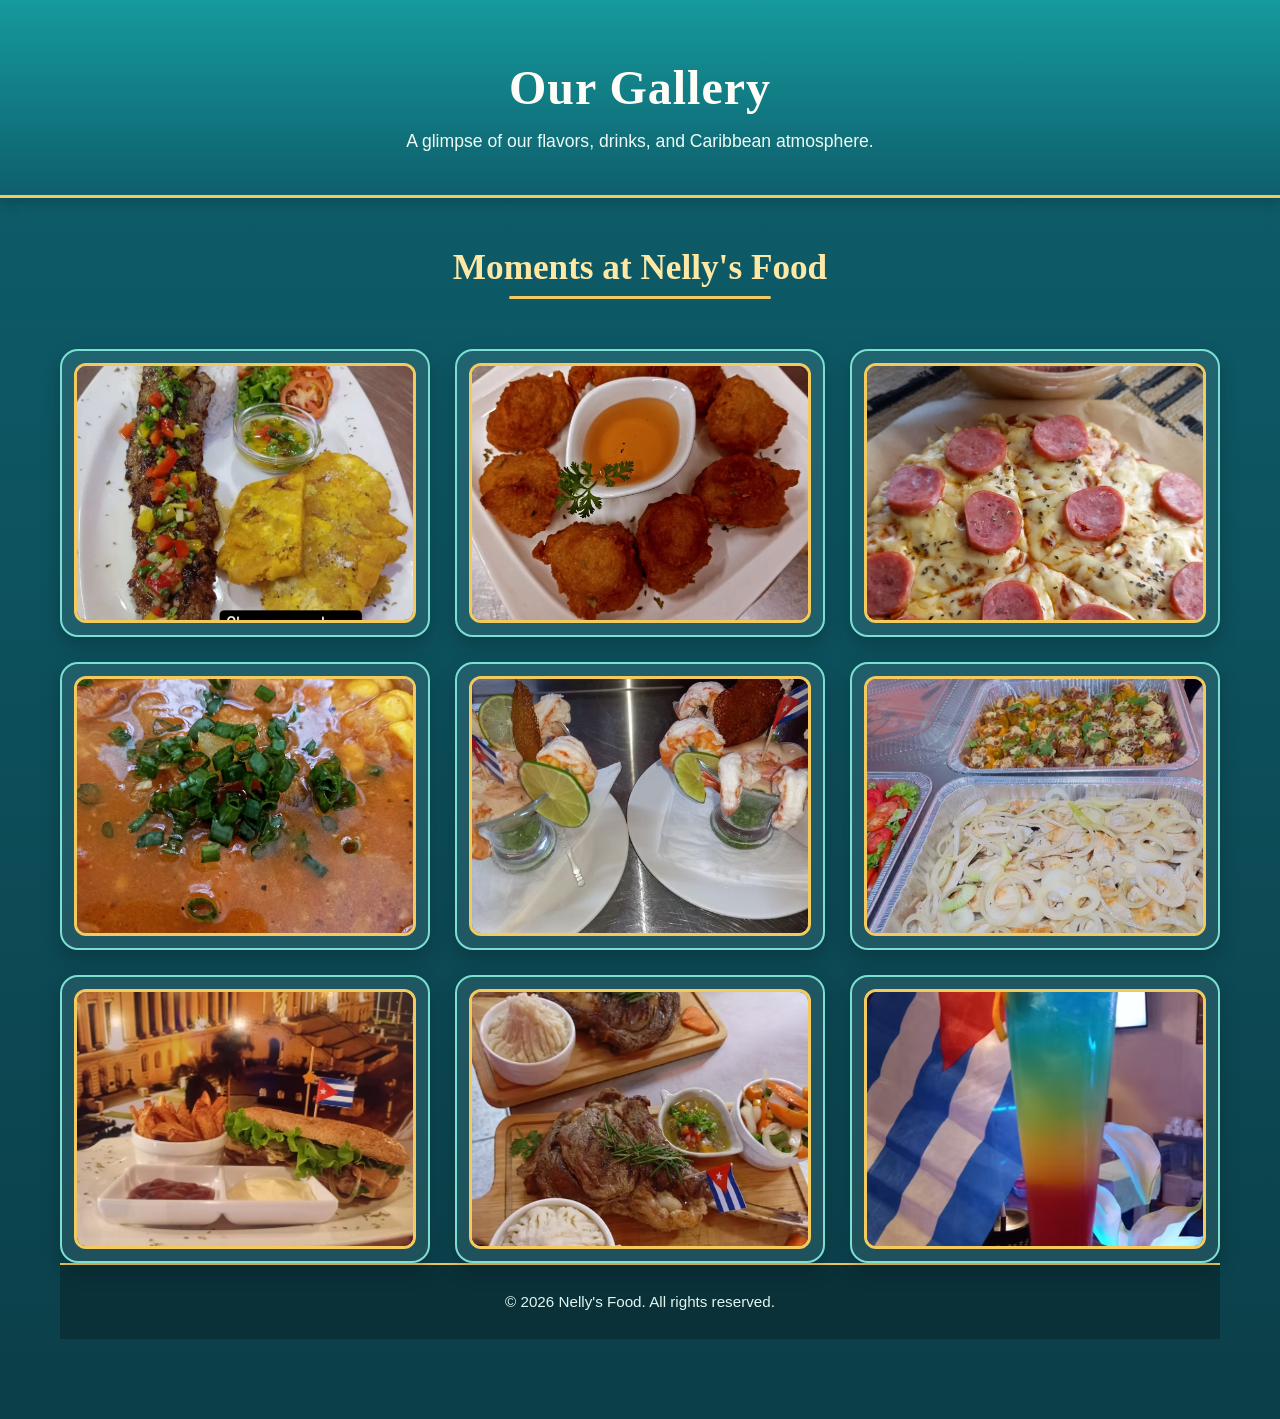
==== gallery.html @ 53c20b43 "fix: reorganize files for GitHub Pages" ====
<!DOCTYPE html>
<html lang="en">

<head>
    <meta charset="UTF-8">
    <meta name="viewport" content="width=device-width, initial-scale=1.0">
    <title>Gallery | Nelly's Food</title>
    <link rel="stylesheet" href="../CSS/gallery.css">
</head>

<body>

    <header class="cabecalho-galeria">
        <h1>Our Gallery</h1>
        <p>A glimpse of our flavors, drinks, and Caribbean atmosphere.</p>
    </header>

    <main class="galeria-page">

        <section class="galeria" aria-labelledby="gallery-title">

            <h2 id="gallery-title">Moments at Nelly's Food</h2>

            <div class="galeria-grid">
                <figure class="galeria-item">
                    <img src="../assets/imagens/churrasco.jpeg" alt="Grilled meat served on a plate" class="imagem-galeria">
                </figure>

                <figure class="galeria-item">
                    <img src="../assets/imagens/friturasMalanga.jpeg"
                        alt="Crispy malanga fritters served as a side dish" class="imagem-galeria">
                </figure>

                <figure class="galeria-item">
                    <img src="../assets/imagens/pizza.jpeg" alt="Freshly baked pizza served at the restaurant" class="imagem-galeria">
                </figure>

                <figure class="galeria-item">
                    <img src="../assets/imagens/sopa.jpeg" alt="Warm homemade soup served in a bowl" class="imagem-galeria">
                </figure>

                <figure class="galeria-item">
                    <img src="../assets/imagens/camarão.avif" alt="Shrimp dish prepared with Caribbean-style seasoning" class="imagem-galeria">
                </figure>

                <figure class="galeria-item">
                    <img src="../assets/imagens/comidas.avif" alt="Variety of Cuban dishes served on a table" class="imagem-galeria">
                </figure>

                <figure class="galeria-item">
                    <img src="../assets/imagens/cuban-sandwich.avif"
                        alt="Traditional Cuban sandwich with pork, ham, cheese, and pickles" class="imagem-galeria">
                </figure>

                <figure class="galeria-item">
                    <img src="../assets/imagens/Cuban-Style-Roasted-Pork.avif"
                        alt="Cuban-style roasted pork served with side dishes" class="imagem-galeria">
                </figure>

                <figure class="galeria-item">
                    <img src="../assets/imagens/drink.avif" alt="Refreshing tropical drink served in a glass" class="imagem-galeria">
                </figure>
            </div>

            <footer class="footer-galeria">
                <p>&copy; 2026 Nelly's Food. All rights reserved.</p>
            </footer>

            <div class="modal-imagem" id="modalImagem">
                <span class="fechar-modal" id="fecharModal">&times;</span>
                <img class="imagem-ampliada" id="imgAmpliada" src="" alt="">
            </div>

         <script src="../JAVASCRIPT/gallery.js"></script>

</body>

</html>
---- CSS/gallery.css ----
/*------------------------------
            RESET
------------------------------*/
*{
    margin: 0;
    padding: 0;
    box-sizing: border-box;
}

/*------------------------------
             BODY
------------------------------*/
body{
    background: linear-gradient(to bottom, #0e5f6d, #0b3f49);
    color: #F5F7F2;
    font-family: 'Cabin', sans-serif;
}

/*------------------------------
           TÍTULOS
------------------------------*/
h1, h2{
    font-family: "Playfair Display", serif;
    color: #FFFDF8;
}

p{
    line-height: 1.6;
}

/*------------------------------
            HEADER
------------------------------*/
.cabecalho-galeria{
    text-align: center;
    padding: 60px 20px 40px;
    background: linear-gradient(to bottom, #159a9c, #0e5f6d);
    border-bottom: 3px solid #f4c95d;
    box-shadow: 0 4px 12px rgba(0, 0, 0, 0.2);
}

.cabecalho-galeria h1{
    font-size: 3rem;
    margin-bottom: 12px;
    letter-spacing: 1px;
}

.cabecalho-galeria p{
    font-size: 1.1rem;
    color: #eefcf7;
    max-width: 700px;
    margin: 0 auto;
}

/*------------------------------
             MAIN
------------------------------*/
.galeria-page{
    max-width: 1200px;
    margin: 0 auto;
    padding: 50px 20px 80px;
}

/*------------------------------
            SECTION
------------------------------*/
.galeria{
    text-align: center;
}

.galeria h2{
    font-size: 2.2rem;
    color: #ffe8a3;
    margin-bottom: 15px;
    position: relative;
    display: inline-block;
}

.galeria h2::after{
    content: "";
    display: block;
    width: 70%;
    height: 3px;
    background: #f4c95d;
    margin: 8px auto 0;
    border-radius: 10px;
}

/*------------------------------
          GRID GALERIA
------------------------------*/
.galeria-grid{
    margin-top: 35px;
    display: grid;
    grid-template-columns: repeat(3, 1fr);
    gap: 25px;
}

/*------------------------------
         ITENS GALERIA
------------------------------*/
.galeria-item{
    background: rgba(255, 255, 255, 0.08);
    border: 2px solid #7be0d1;
    border-radius: 18px;
    padding: 12px;
    box-shadow: 0 8px 20px rgba(0, 0, 0, 0.22);
    transition: transform 0.3s ease, box-shadow 0.3s ease;
}

.galeria-item:hover{
    transform: translateY(-6px);
    box-shadow: 0 12px 28px rgba(0, 0, 0, 0.3);
}

.galeria-item img{
    width: 100%;
    height: 260px;
    object-fit: cover;
    display: block;
    border-radius: 12px;
    border: 3px solid #f4c95d;
}


.imagem-galeria{
    cursor: pointer;
}

.modal-imagem{
    display: none;
    position: fixed;
    inset: 0;
    background: rgba(0, 0, 0, 0.85);
    justify-content: center;
    align-items: center;
    z-index: 999;
    padding: 20px;
}

.modal-imagem.ativo{
    display: flex;
}

.imagem-ampliada{
    max-width: 90%;
    max-height: 90vh;
    border-radius: 12px;
    border: 3px solid #f4c95d;
    box-shadow: 0 10px 30px rgba(0, 0, 0, 0.4);
}

.fechar-modal{
    position: absolute;
    top: 20px;
    right: 30px;
    font-size: 2.5rem;
    color: white;
    cursor: pointer;
    font-weight: bold;
}
/*------------------------------
            FOOTER
------------------------------*/
.footer-galeria{
    text-align: center;
    padding: 25px 20px;
    border-top: 2px solid #f4c95d;
    background: #0a3138;
}

.footer-galeria p{
    font-size: 0.95rem;
    color: #dff7f2;
}

/*------------------------------
         RESPONSIVIDADE
------------------------------*/
@media (max-width: 992px){
    .galeria-grid{
        grid-template-columns: repeat(2, 1fr);
    }
}

@media (max-width: 768px){
    .cabecalho-galeria{
        padding: 45px 16px 30px;
    }

    .cabecalho-galeria h1{
        font-size: 2.2rem;
    }

    .cabecalho-galeria p{
        font-size: 1rem;
    }

    .galeria-page{
        padding: 40px 16px 60px;
    }

    .galeria h2{
        font-size: 1.8rem;
    }

    .galeria-grid{
        grid-template-columns: 1fr;
    }

    .galeria-item img{
        height: 230px;
    }
}
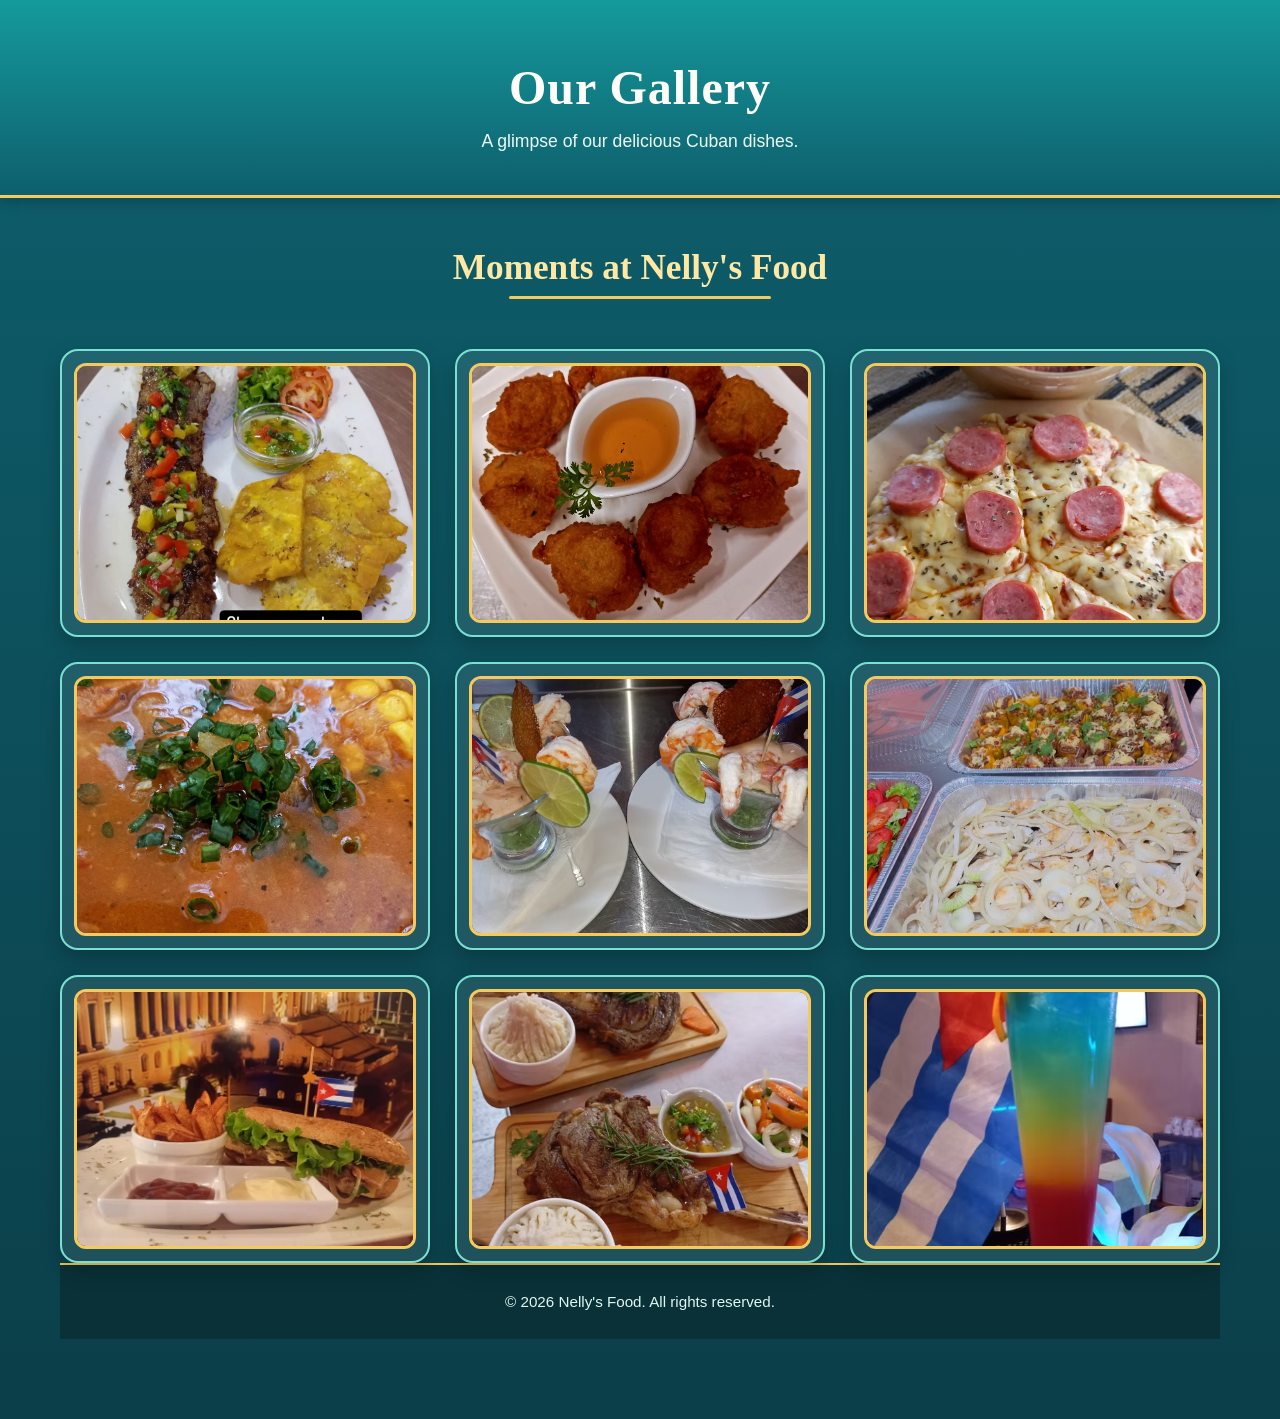
==== commit 5c0fffaf: "feat: update gallery subtitle text" ====
--- a/gallery.html
+++ b/gallery.html
@@ -5,14 +5,14 @@
     <meta charset="UTF-8">
     <meta name="viewport" content="width=device-width, initial-scale=1.0">
     <title>Gallery | Nelly's Food</title>
-    <link rel="stylesheet" href="../CSS/gallery.css">
+    <link rel="stylesheet" href="CSS/gallery.css">
 </head>
 
 <body>
 
     <header class="cabecalho-galeria">
         <h1>Our Gallery</h1>
-        <p>A glimpse of our flavors, drinks, and Caribbean atmosphere.</p>
+        <p>A glimpse of our delicious Cuban dishes.</p>
     </header>
 
     <main class="galeria-page">
@@ -23,42 +23,42 @@
 
             <div class="galeria-grid">
                 <figure class="galeria-item">
-                    <img src="../assets/imagens/churrasco.jpeg" alt="Grilled meat served on a plate" class="imagem-galeria">
+                    <img src="assets/imagens/churrasco.jpeg" alt="Grilled meat served on a plate" class="imagem-galeria">
                 </figure>
 
                 <figure class="galeria-item">
-                    <img src="../assets/imagens/friturasMalanga.jpeg"
+                    <img src="assets/imagens/friturasMalanga.jpeg"
                         alt="Crispy malanga fritters served as a side dish" class="imagem-galeria">
                 </figure>
 
                 <figure class="galeria-item">
-                    <img src="../assets/imagens/pizza.jpeg" alt="Freshly baked pizza served at the restaurant" class="imagem-galeria">
+                    <img src="assets/imagens/pizza.jpeg" alt="Freshly baked pizza served at the restaurant" class="imagem-galeria">
                 </figure>
 
                 <figure class="galeria-item">
-                    <img src="../assets/imagens/sopa.jpeg" alt="Warm homemade soup served in a bowl" class="imagem-galeria">
+                    <img src="assets/imagens/sopa.jpeg" alt="Warm homemade soup served in a bowl" class="imagem-galeria">
                 </figure>
 
                 <figure class="galeria-item">
-                    <img src="../assets/imagens/camarão.avif" alt="Shrimp dish prepared with Caribbean-style seasoning" class="imagem-galeria">
+                    <img src="assets/imagens/camarão.jpg" alt="Shrimp dish prepared with Caribbean-style seasoning" class="imagem-galeria">
                 </figure>
 
                 <figure class="galeria-item">
-                    <img src="../assets/imagens/comidas.avif" alt="Variety of Cuban dishes served on a table" class="imagem-galeria">
+                    <img src="assets/imagens/comidas.jpg" alt="Variety of Cuban dishes served on a table" class="imagem-galeria">
                 </figure>
 
                 <figure class="galeria-item">
-                    <img src="../assets/imagens/cuban-sandwich.avif"
+                    <img src="assets/imagens/sandwichCubano.jpg"
                         alt="Traditional Cuban sandwich with pork, ham, cheese, and pickles" class="imagem-galeria">
                 </figure>
 
                 <figure class="galeria-item">
-                    <img src="../assets/imagens/Cuban-Style-Roasted-Pork.avif"
+                    <img src="assets/imagens/cotilla.jpg"
                         alt="Cuban-style roasted pork served with side dishes" class="imagem-galeria">
                 </figure>
 
                 <figure class="galeria-item">
-                    <img src="../assets/imagens/drink.avif" alt="Refreshing tropical drink served in a glass" class="imagem-galeria">
+                    <img src="assets/imagens/drink.jpg" alt="Refreshing tropical drink served in a glass" class="imagem-galeria">
                 </figure>
             </div>
 
@@ -71,7 +71,7 @@
                 <img class="imagem-ampliada" id="imgAmpliada" src="" alt="">
             </div>
 
-         <script src="../JAVASCRIPT/gallery.js"></script>
+         <script src="JAVASCRIPT/gallery.js"></script>
 
 </body>
 
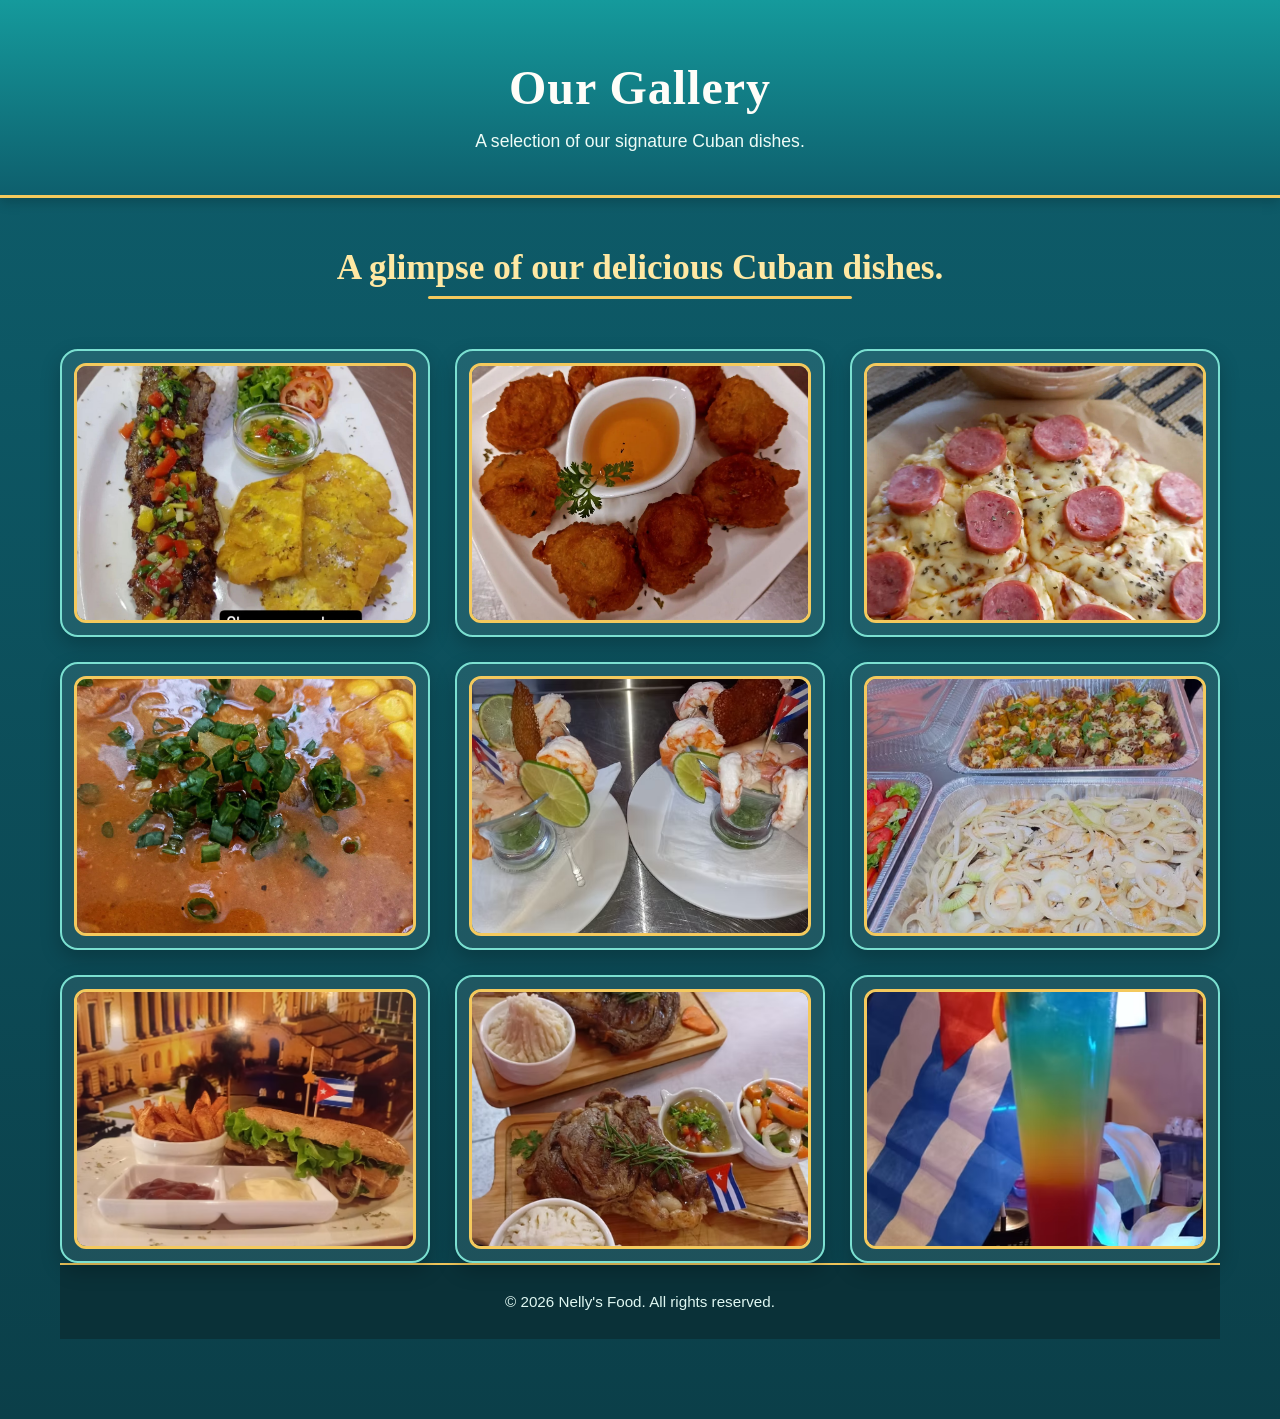
==== commit c62a2bd5: "feat: update gallery subtitle text" ====
--- a/gallery.html
+++ b/gallery.html
@@ -12,14 +12,14 @@
 
     <header class="cabecalho-galeria">
         <h1>Our Gallery</h1>
-        <p>A glimpse of our delicious Cuban dishes.</p>
+        <p>A selection of our signature Cuban dishes.</p>
     </header>
 
     <main class="galeria-page">
 
         <section class="galeria" aria-labelledby="gallery-title">
 
-            <h2 id="gallery-title">Moments at Nelly's Food</h2>
+            <h2 id="gallery-title">A glimpse of our delicious Cuban dishes.</h2>
 
             <div class="galeria-grid">
                 <figure class="galeria-item">
